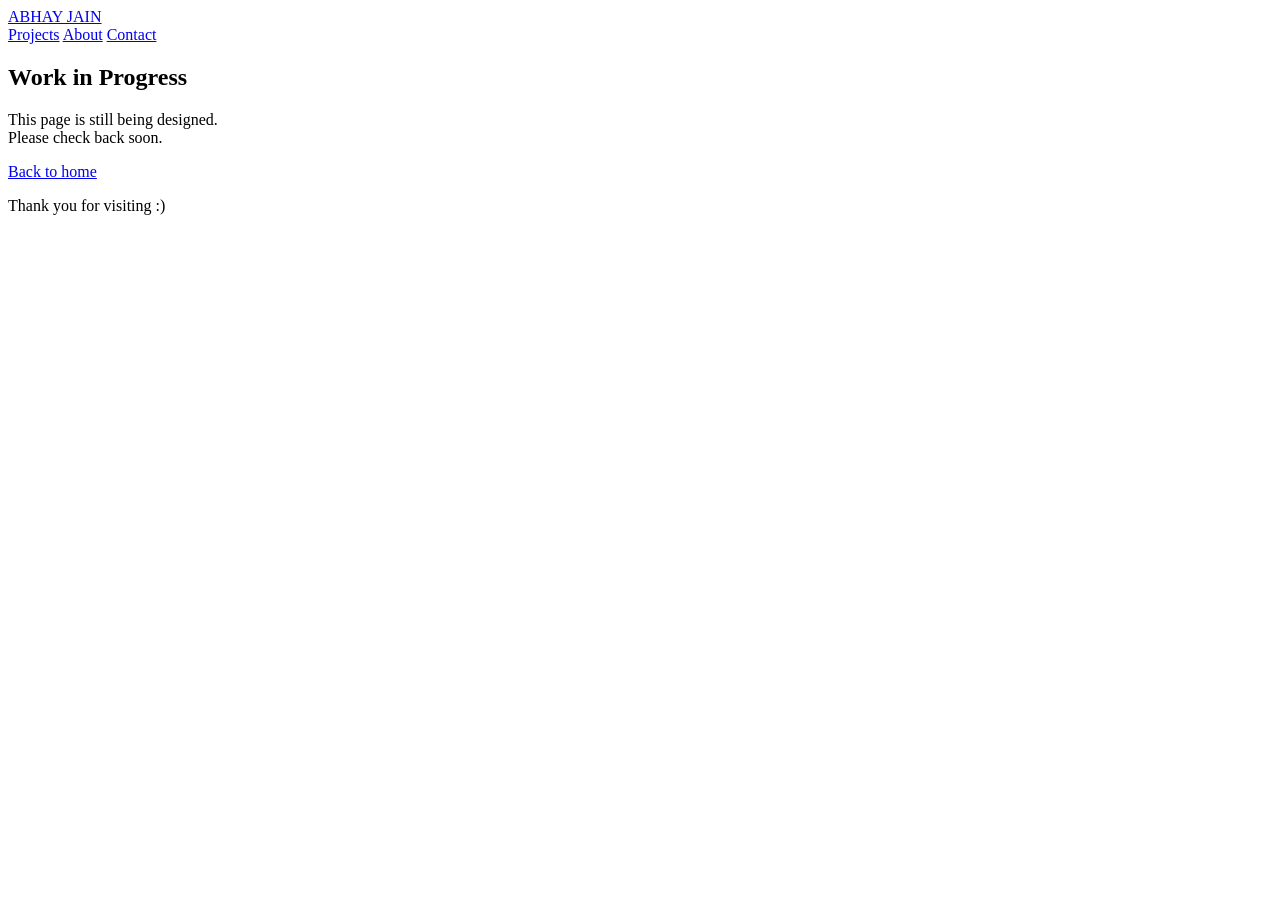
==== wip.html @ e66ac564 "Create wip.html" ====
<!DOCTYPE html>
<html lang="en">
<head>
  <meta charset="UTF-8">
  <meta name="viewport" content="width=device-width, initial-scale=1">
  <title>Work In Progress – Abhay Jain</title>
  <meta name="robots" content="noindex">

  <link rel="preconnect" href="https://fonts.googleapis.com">
  <link rel="preconnect" href="https://fonts.gstatic.com" crossorigin>
  <link href="https://fonts.googleapis.com/css2?family=Inter:wght@300;400;500;600&family=Plus+Jakarta+Sans:wght@300;400;500;600;700;800&display=swap" rel="stylesheet">
  <link rel="stylesheet" href="css/style.css">
</head>
<body class="page-wip">

  <header class="site-header">
    <div class="wrap header-inner">
      <a class="logo" href="index.html">ABHAY JAIN</a>
      <nav class="nav" aria-label="Main">
        <a href="index.html">Projects</a>
        <a href="wip.html">About</a>
        <a href="wip.html">Contact</a>
      </nav>
    </div>
  </header>

  <main class="wip-main">
    <section class="hero wip-hero" aria-labelledby="wip-title">
      <div class="wrap">
        <h1 id="wip-title">Work in <strong>Progress</strong></h1>
        <p class="hero-sub">
          This page is still being designed.<br class="br-d">
          Please check back soon.
        </p>
        <a class="back-link" href="index.html">Back to home</a>
      </div>
    </section>
  </main>

  <footer class="site-footer">
    <p class="footer-thanks wip-thanks">Thank you for visiting :)</p>
  </footer>

</body>
</html>
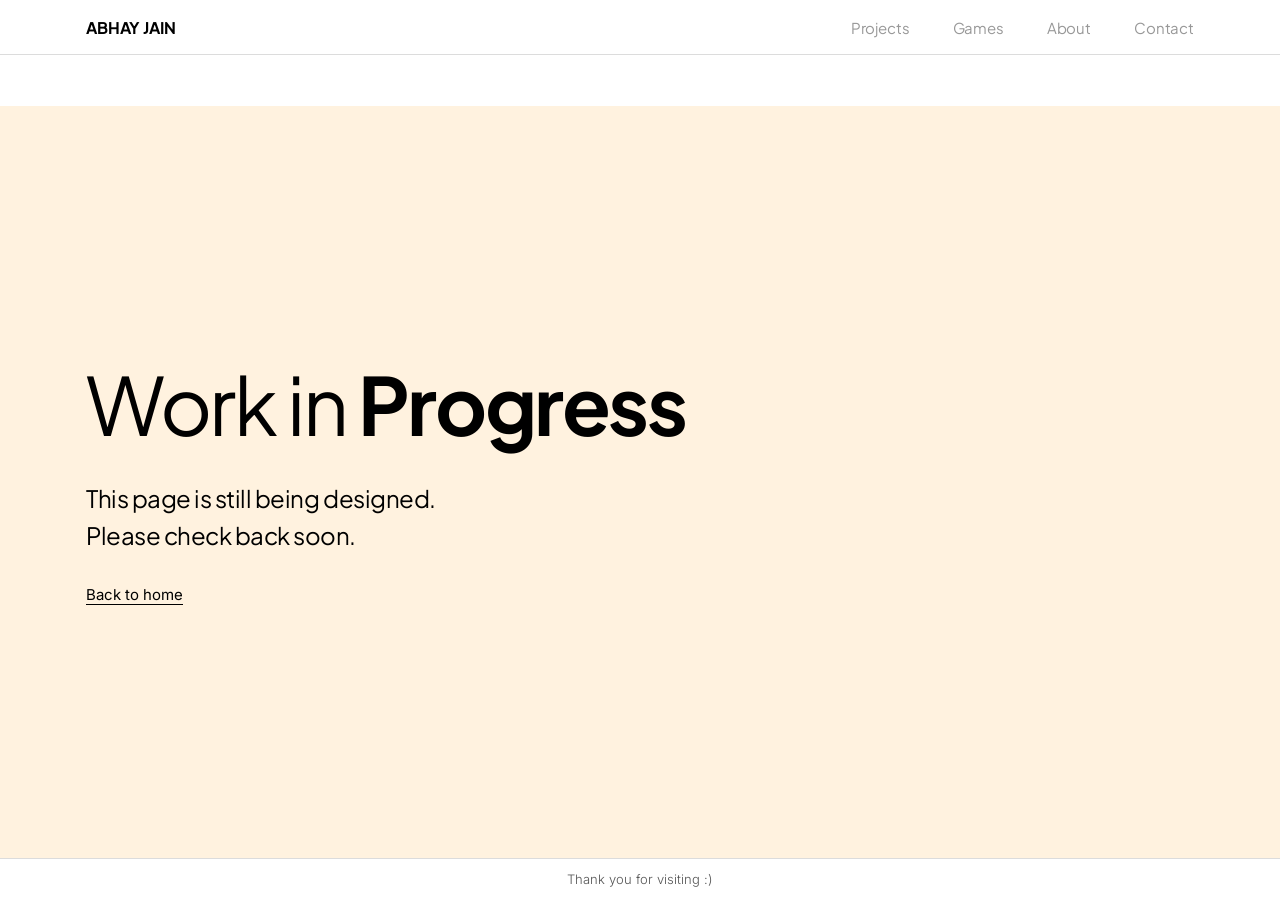
==== commit 3ca9d989: "Add files via upload" ====
--- a/wip.html
+++ b/wip.html
@@ -18,6 +18,7 @@
       <a class="logo" href="index.html">ABHAY JAIN</a>
       <nav class="nav" aria-label="Main">
         <a href="index.html">Projects</a>
+        <a href="games.html">Games</a>
         <a href="wip.html">About</a>
         <a href="wip.html">Contact</a>
       </nav>
--- a/css/style.css
+++ b/css/style.css
@@ -0,0 +1,710 @@
+/* ==========================================================================
+   Abhay Jain – Portfolio
+   Reference layout: 1246px wide. Content column is 1108px.
+   ========================================================================== */
+
+:root {
+  --black: #000;
+  --white: #fff;
+  --cream: #fff2df;
+  --blue: #badaff;
+  --green: #d6fedc;
+  --sky: #c0eefe;
+  --grey-nav: #989898;
+  --grey-text: #555;
+  --line: #dcdcdc;
+
+  --font-display: "Plus Jakarta Sans", system-ui, -apple-system, "Segoe UI", Roboto, sans-serif;
+  --font-text: "Inter", system-ui, -apple-system, "Segoe UI", Roboto, sans-serif;
+
+  --radius: 48px;
+  --ease: cubic-bezier(0.2, 0.7, 0.2, 1);
+}
+
+*,
+*::before,
+*::after { box-sizing: border-box; }
+
+html { -webkit-text-size-adjust: 100%; }
+
+body {
+  margin: 0;
+  background: var(--white);
+  color: var(--black);
+  font-family: var(--font-display);
+  font-weight: 400;
+  -webkit-font-smoothing: antialiased;
+  -moz-osx-font-smoothing: grayscale;
+}
+
+img { display: block; max-width: 100%; }
+a { color: inherit; }
+h1, h2, h3, p, ul { margin: 0; padding: 0; }
+ul { list-style: none; }
+
+.wrap {
+  width: min(1108px, 100% - 48px);
+  margin-inline: auto;
+}
+
+:focus-visible {
+  outline: 3px solid var(--black);
+  outline-offset: 4px;
+  border-radius: 4px;
+}
+
+/* ---------- Header ---------- */
+
+.site-header {
+  position: sticky;
+  top: 0;
+  z-index: 10;
+  height: 55px;
+  background: var(--white);
+  border-bottom: 1px solid var(--line);
+}
+
+.header-inner {
+  height: 54px;
+  display: flex;
+  align-items: center;
+  justify-content: space-between;
+}
+
+.logo {
+  font-family: var(--font-display);
+  font-weight: 700;
+  font-size: 16px;
+  letter-spacing: -0.01em;
+  text-decoration: none;
+  color: var(--black);
+}
+
+.nav {
+  display: flex;
+  gap: 43px;
+}
+
+.nav a {
+  font-size: 15px;
+  letter-spacing: -0.01em;
+  color: var(--grey-nav);
+  text-decoration: none;
+  text-underline-offset: 6px;
+  text-decoration-thickness: 1px;
+  transition: color 0.2s ease;
+}
+
+.nav a[aria-current="page"] { color: var(--black); }
+
+.nav a:hover { color: var(--black); text-decoration-line: underline; }
+
+/* ---------- Hero ---------- */
+
+.hero {
+  margin-top: 51px;
+  height: 376px;
+  padding-top: 8px;
+  display: flex;
+  align-items: center;
+  background: var(--cream);
+}
+
+.hero .wrap { width: min(1108px, 100% - 48px); }
+
+.hero h1 {
+  font-size: clamp(44px, 6.4vw, 80px);
+  line-height: 1.1;
+  font-weight: 400;
+  letter-spacing: -0.03em;
+}
+
+.hero h1 strong { font-weight: 700; }
+
+.hero-sub {
+  margin-top: 32px;
+  font-size: clamp(18px, 1.95vw, 24px);
+  line-height: 36.5px;
+  letter-spacing: -0.02em;
+}
+
+/* ---------- Sections ---------- */
+
+.section-label {
+  font-size: 21px;
+  line-height: 31.5px;
+  font-weight: 400;
+  letter-spacing: -0.01em;
+}
+
+.section-projects { padding-top: 47px; }
+.section-projects .section-label { margin-bottom: 64px; }
+
+.section-about { padding-top: 66px; }
+.section-about .section-label { margin-bottom: 75px; }
+
+.section-contact { padding-top: 64px; padding-bottom: 66px; }
+
+/* ---------- Project cards ---------- */
+
+.project-grid {
+  margin-inline: 3px;
+  display: grid;
+  grid-template-columns: 634fr 446fr;
+  column-gap: 23px;
+  row-gap: 33px;
+}
+
+.card {
+  position: relative;
+  display: flex;
+  align-items: flex-start;
+  height: 443px;
+  border-radius: var(--radius);
+  overflow: hidden;
+  text-decoration: none;
+  color: var(--black);
+  isolation: isolate;
+  cursor: pointer;
+  transition: transform 0.3s var(--ease), box-shadow 0.3s var(--ease);
+  -webkit-tap-highlight-color: transparent;
+}
+
+.card-readnote { grid-column: 1 / -1; background: var(--blue); }
+.card-webunch  { background: var(--green); }
+.card-startmenu { background: var(--sky); }
+
+.card-text {
+  position: relative;
+  z-index: 1;
+  padding-left: 39px;
+}
+
+.card-readnote .card-text { align-self: center; }
+.card-webunch .card-text,
+.card-startmenu .card-text { padding-top: 89px; }
+.card-startmenu .card-text { padding-left: 38px; }
+
+.card-icon { width: auto; height: auto; }
+
+.card-title {
+  font-weight: 400;
+  letter-spacing: -0.02em;
+}
+
+.card-desc {
+  letter-spacing: -0.01em;
+  color: var(--black);
+}
+
+/* ReadNote */
+.card-readnote .card-icon { width: 109px; margin-bottom: 37px; }
+.card-readnote .card-title { font-size: 34px; line-height: 41px; margin-bottom: 28px; }
+.card-readnote .card-desc { font-size: 22px; line-height: 28px; }
+
+/* WeBunch + Start Menu */
+.card-webunch .card-icon,
+.card-startmenu .card-icon { width: 80px; }
+.card-startmenu .card-icon { width: 82px; }
+.card-webunch .card-icon { margin-bottom: 36px; }
+.card-startmenu .card-icon { margin-bottom: 28px; }
+
+.card-webunch .card-title,
+.card-startmenu .card-title { font-size: 28px; line-height: 35px; margin-bottom: 26px; }
+
+.card-webunch .card-desc,
+.card-startmenu .card-desc { font-size: 19px; line-height: 26px; }
+
+.card-mockup {
+  position: absolute;
+  top: 0;
+  right: 0;
+  height: 100%;
+  width: auto;
+  max-width: none;
+  z-index: 0;
+  transform-origin: 100% 100%;
+  transition: transform 0.4s var(--ease);
+}
+
+/* Hover / focus: the whole card lifts and the artwork eases in a touch */
+.card:hover,
+.card:focus-visible {
+  transform: translateY(-6px);
+  box-shadow: 0 18px 36px rgba(0, 0, 0, 0.12);
+}
+
+.card:hover .card-mockup,
+.card:focus-visible .card-mockup { transform: scale(1.035); }
+
+.card:active { transform: translateY(-2px); box-shadow: 0 8px 18px rgba(0, 0, 0, 0.1); }
+
+.card:focus-visible { outline: 3px solid var(--black); outline-offset: 4px; border-radius: var(--radius); }
+
+/* ---------- About ---------- */
+
+.about-card {
+  position: relative;
+  display: flex;
+  align-items: center;
+  min-height: 508px;
+  margin: 0 16px 0 6px;
+  padding: 49px 0 49px 46px;
+  border: 3px solid #fef3e1;
+  border-radius: var(--radius);
+  overflow: hidden;
+  font-family: var(--font-text);
+}
+
+.about-shape {
+  position: absolute;
+  top: -3px;
+  right: -3px;
+  bottom: -3px;
+  width: 337px;
+  background: var(--cream);
+  border-radius: 150px 48px 48px 150px / 254px 48px 48px 254px;
+}
+
+.about-text { position: relative; z-index: 1; }
+
+.about-heading {
+  font-size: 18px;
+  line-height: 24px;
+  font-weight: 400;
+}
+
+.about-text p {
+  font-size: 19px;
+  line-height: 26px;
+  margin-top: 20px;
+}
+
+.about-text p + p { margin-top: 26px; }
+
+.about-heading-skills { margin-top: 39px; }
+
+.chips {
+  margin-top: 20px;
+  max-width: 400px;
+  display: flex;
+  flex-wrap: wrap;
+  gap: 10px 14px;
+}
+
+.chips li {
+  padding: 12px 9px;
+  background: var(--cream);
+  border-radius: 12px;
+  font-size: 14px;
+  line-height: 17px;
+}
+
+.about-photo {
+  position: absolute;
+  z-index: 1;
+  top: 50%;
+  right: 186px;
+  width: 257px;
+  height: 257px;
+  margin-top: -128.5px;
+  border-radius: 50%;
+  object-fit: cover;
+}
+
+/* ---------- Footer ---------- */
+
+.site-footer {
+  font-family: var(--font-text);
+}
+
+.footer-top {
+  border-top: 1px solid var(--line);
+  border-bottom: 1px solid var(--line);
+  padding: 38px 0 47px;
+}
+
+.footer-inner {
+  width: min(730px, 100% - 48px);
+  margin-inline: auto;
+  display: grid;
+  grid-template-columns: 480px 1fr;
+}
+
+.footer-heading {
+  font-size: 18px;
+  line-height: 24px;
+  font-weight: 400;
+}
+
+.footer-col > .footer-link,
+.socials { display: block; margin-top: 25px; }
+
+.footer-link {
+  font-size: 14px;
+  line-height: 20px;
+  font-weight: 300;
+  letter-spacing: -0.01em;
+  color: #1f1f1f;
+  text-underline-offset: 3px;
+  text-decoration-thickness: 1px;
+  transition: color 0.2s ease, text-decoration-thickness 0.2s ease;
+}
+
+.footer-col > .footer-link { text-decoration: none; display: inline-block; }
+
+.footer-link:hover { color: #000; text-decoration-line: underline; text-decoration-thickness: 2px; }
+
+.socials { display: flex; gap: 35px; }
+.socials .footer-link { text-decoration: underline; }
+
+.footer-thanks {
+  padding: 10px 0 11px;
+  text-align: center;
+  font-size: 13px;
+  line-height: 20px;
+  font-weight: 300;
+  color: var(--grey-text);
+}
+
+/* ---------- Responsive ---------- */
+
+/* Below the full desktop width, stack the cards one per row */
+@media (max-width: 1155px) {
+  .project-grid { grid-template-columns: 1fr; }
+  .card-readnote { grid-column: auto; }
+  .about-card { margin-inline: 0; }
+}
+
+@media (max-width: 760px) {
+  .footer-inner { grid-template-columns: 1fr; row-gap: 36px; }
+}
+
+@media (max-width: 700px) {
+  .br-d { display: none; }
+
+  .hero { height: auto; padding: 72px 0; }
+  .hero-sub { margin-top: 20px; line-height: 1.5; }
+
+  .section-projects { padding-top: 40px; }
+  .section-projects .section-label,
+  .section-about .section-label { margin-bottom: 32px; }
+  .section-about { padding-top: 56px; }
+  .section-contact { padding-top: 56px; padding-bottom: 40px; }
+
+  .project-grid { margin-inline: 0; row-gap: 20px; }
+
+  .card { flex-direction: column; height: auto; }
+  .card-readnote .card-text,
+  .card-webunch .card-text,
+  .card-startmenu .card-text { align-self: stretch; padding: 32px 28px 8px; }
+
+  .card-readnote .card-icon { width: 88px; margin-bottom: 24px; }
+  .card-webunch .card-icon,
+  .card-startmenu .card-icon { width: 68px; margin-bottom: 20px; }
+  .card-readnote .card-title { font-size: 30px; line-height: 36px; margin-bottom: 14px; }
+  .card-webunch .card-title,
+  .card-startmenu .card-title { font-size: 26px; line-height: 32px; margin-bottom: 14px; }
+  .card-readnote .card-desc { font-size: 19px; line-height: 26px; }
+
+  .card-mockup {
+    position: static;
+    align-self: flex-end;
+    height: auto;
+    width: 100%;
+    max-width: 420px;
+    transform-origin: 100% 100%;
+  }
+  .card-readnote .card-mockup { max-width: 480px; }
+
+  .about-card {
+    flex-direction: column;
+    align-items: flex-start;
+    padding: 32px 24px 40px;
+  }
+  .about-shape {
+    width: 62%;
+    bottom: auto;
+    height: 62%;
+    border-radius: 140px 48px 48px 140px / 140px 48px 48px 140px;
+  }
+  .about-photo {
+    position: relative;
+    top: auto;
+    right: auto;
+    margin: 32px auto 0;
+    width: 200px;
+    height: 200px;
+    order: 2;
+  }
+  .about-text { order: 1; }
+  .chips { max-width: none; }
+}
+
+@media (prefers-reduced-motion: reduce) {
+  .card,
+  .card-mockup,
+  .nav a,
+  .footer-link { transition: none; }
+  .card:hover,
+  .card:focus-visible { transform: none; }
+  .card:hover .card-mockup,
+  .card:focus-visible .card-mockup { transform: none; }
+}
+
+/* ---------- Work In Progress page ---------- */
+
+.page-wip {
+  min-height: 100vh;
+  display: flex;
+  flex-direction: column;
+}
+
+.wip-main { flex: 1; display: flex; }
+
+.wip-hero {
+  flex: 1;
+  height: auto;
+  min-height: 376px;
+  padding-top: 0;
+  margin-top: 51px;
+}
+
+.page-wip .nav a { color: var(--grey-nav); }
+.page-wip .nav a:hover { color: var(--black); }
+
+.back-link {
+  display: inline-block;
+  margin-top: 32px;
+  font-family: var(--font-text);
+  font-size: 15px;
+  font-weight: 400;
+  color: var(--black);
+  text-underline-offset: 4px;
+  text-decoration-thickness: 1px;
+  transition: text-decoration-thickness 0.2s ease;
+}
+
+.back-link:hover { text-decoration-thickness: 2px; }
+
+.wip-thanks { border-top: 1px solid var(--line); }
+
+/* ---------- Weather circle (hero) ---------- */
+
+.hero .wrap { position: relative; }
+
+.weather {
+  --size: 180px;
+  position: absolute;
+  top: 50%;
+  right: 36px;
+  width: var(--size);
+  height: var(--size);
+  transform: translateY(-50%);
+  z-index: 2;
+}
+
+.weather-circle {
+  position: relative;
+  display: block;
+  width: 100%;
+  height: 100%;
+  padding: 0;
+  border: 0;
+  border-radius: 50%;
+  background: var(--sky);
+  color: var(--black);
+  font-family: var(--font-display);
+  text-align: left;
+  cursor: pointer;
+  transition: transform 0.35s var(--ease), box-shadow 0.35s var(--ease), background-color 0.4s ease, color 0.4s ease;
+  -webkit-tap-highlight-color: transparent;
+}
+
+.weather[data-night="true"] .weather-circle { background: #2b3a67; color: var(--white); }
+
+.weather:hover .weather-circle,
+.weather.is-open .weather-circle,
+.weather-circle:focus-visible {
+  transform: scale(1.05);
+  box-shadow: 0 18px 36px rgba(0, 0, 0, 0.12);
+}
+
+.weather-circle:focus-visible { outline: 3px solid var(--black); outline-offset: 4px; }
+
+.weather-temp {
+  position: absolute;
+  left: 26px;
+  bottom: 42px;
+  font-size: 46px;
+  line-height: 1;
+  font-weight: 700;
+  letter-spacing: -0.04em;
+}
+
+.weather-place {
+  position: absolute;
+  left: 28px;
+  bottom: 24px;
+  font-size: 14px;
+  line-height: 1;
+  letter-spacing: -0.01em;
+}
+
+/* Artwork pokes out of the top-right of the circle */
+.weather-art {
+  position: absolute;
+  top: -30px;
+  right: -34px;
+  width: 134px;
+  height: 134px;
+  overflow: visible;
+  filter: drop-shadow(0 6px 8px rgba(0, 0, 0, 0.14));
+  animation: weather-float 5s ease-in-out infinite;
+  pointer-events: none;
+}
+
+.weather-art .ic { display: none; }
+
+.weather[data-icon="sun"] .ic-sun,
+.weather[data-icon="moon"] .ic-moon,
+.weather[data-icon="partly-day"] :is(.ic-sunsm, .ic-cloud),
+.weather[data-icon="partly-night"] :is(.ic-moonsm, .ic-cloud),
+.weather[data-icon="cloud"] .ic-cloud,
+.weather[data-icon="fog"] :is(.ic-cloud, .ic-fog),
+.weather[data-icon="rain"] :is(.ic-cloud, .ic-rain),
+.weather[data-icon="snow"] :is(.ic-cloud, .ic-snow),
+.weather[data-icon="storm"] :is(.ic-cloud, .ic-bolt) { display: inline; }
+
+.weather-art .rays { transform-box: fill-box; transform-origin: center; animation: weather-spin 24s linear infinite; }
+.weather-art .drop { animation: weather-drop 1.1s linear infinite; }
+.weather-art .flake { animation: weather-drop 2.4s linear infinite; }
+.weather-art .d2 { animation-delay: -0.4s; }
+.weather-art .d3 { animation-delay: -0.8s; }
+.weather-art .twinkle { animation: weather-twinkle 2.6s ease-in-out infinite; }
+.weather-art .t2 { animation-delay: -0.9s; }
+.weather-art .t3 { animation-delay: -1.7s; }
+.weather-art .ic-bolt { animation: weather-flash 3s ease-in-out infinite; }
+
+@keyframes weather-float { 50% { transform: translateY(-5px); } }
+@keyframes weather-spin { to { transform: rotate(360deg); } }
+@keyframes weather-drop {
+  0%   { transform: translateY(-4px); opacity: 0; }
+  30%  { opacity: 1; }
+  100% { transform: translateY(10px); opacity: 0; }
+}
+@keyframes weather-twinkle { 50% { opacity: 0.25; } }
+@keyframes weather-flash { 0%, 80%, 100% { opacity: 1; } 86% { opacity: 0.3; } 92% { opacity: 1; } }
+
+/* Details card: time + more weather info */
+.weather-card {
+  position: absolute;
+  top: 50%;
+  right: calc(100% + 18px);
+  width: 250px;
+  padding: 22px 24px 18px;
+  background: var(--white);
+  border-radius: 28px;
+  box-shadow: 0 18px 40px rgba(0, 0, 0, 0.14);
+  opacity: 0;
+  visibility: hidden;
+  pointer-events: none;
+  transform: translate(10px, -50%);
+  transition: opacity 0.25s ease, transform 0.35s var(--ease), visibility 0s linear 0.25s;
+}
+
+/* invisible bridge so the card stays open while the pointer crosses the gap */
+.weather-card::before { content: ""; position: absolute; top: 0; bottom: 0; left: 100%; width: 22px; }
+
+.weather:hover .weather-card,
+.weather.is-open .weather-card,
+.weather:focus-within .weather-card {
+  opacity: 1;
+  visibility: visible;
+  pointer-events: auto;
+  transform: translate(0, -50%);
+  transition-delay: 0s;
+}
+
+.wc-place { font-size: 13px; line-height: 18px; color: var(--grey-text); }
+
+.wc-time {
+  margin-top: 6px;
+  font-size: 34px;
+  line-height: 1.1;
+  font-weight: 700;
+  letter-spacing: -0.03em;
+  font-variant-numeric: tabular-nums;
+}
+
+.wc-date { margin-top: 2px; font-size: 14px; line-height: 20px; color: var(--grey-text); }
+
+.wc-cond {
+  margin-top: 14px;
+  padding-top: 14px;
+  border-top: 1px solid var(--line);
+  font-size: 18px;
+  line-height: 24px;
+  font-weight: 500;
+  letter-spacing: -0.01em;
+}
+
+.wc-stats {
+  margin: 12px 0 0;
+  display: grid;
+  grid-template-columns: 1fr 1fr;
+  gap: 12px 16px;
+}
+
+.wc-stats dt { font-family: var(--font-text); font-size: 12px; line-height: 16px; color: var(--grey-text); }
+.wc-stats dd { margin: 2px 0 0; font-size: 16px; line-height: 22px; font-weight: 600; letter-spacing: -0.01em; }
+
+.wc-credit { margin-top: 16px; font-family: var(--font-text); font-size: 11px; line-height: 16px; font-weight: 300; color: var(--grey-text); }
+.wc-credit a { text-underline-offset: 2px; }
+.wc-credit a:hover { color: var(--black); }
+
+/* Smaller screens: circle sits under the intro text, card opens below it */
+@media (max-width: 1100px) {
+  .weather-card {
+    top: calc(100% + 18px);
+    right: 0;
+    left: auto;
+    transform: translate(0, 10px);
+  }
+  .weather-card::before { top: -22px; bottom: auto; left: 0; right: 0; width: auto; height: 22px; }
+  .weather:hover .weather-card,
+  .weather.is-open .weather-card,
+  .weather:focus-within .weather-card { transform: translate(0, 0); }
+}
+
+@media (max-width: 700px) {
+  .weather {
+    --size: 150px;
+    position: relative;
+    top: auto;
+    right: auto;
+    margin: 56px 0 0 20px;
+    transform: none;
+  }
+  .weather-card { left: 0; right: auto; }
+  .weather-temp { left: 20px; bottom: 34px; font-size: 38px; }
+  .weather-place { left: 22px; bottom: 18px; font-size: 13px; }
+  .weather-art { top: -26px; right: -28px; width: 112px; height: 112px; }
+}
+
+@media (prefers-reduced-motion: reduce) {
+  .weather-art,
+  .weather-art .rays,
+  .weather-art .drop,
+  .weather-art .flake,
+  .weather-art .twinkle,
+  .weather-art .ic-bolt { animation: none; }
+  .weather-circle,
+  .weather-card { transition: none; }
+}
+
+@media (max-width: 520px) {
+  .nav { gap: 16px; }
+  .nav a { font-size: 14px; }
+  .logo { font-size: 14px; }
+}
